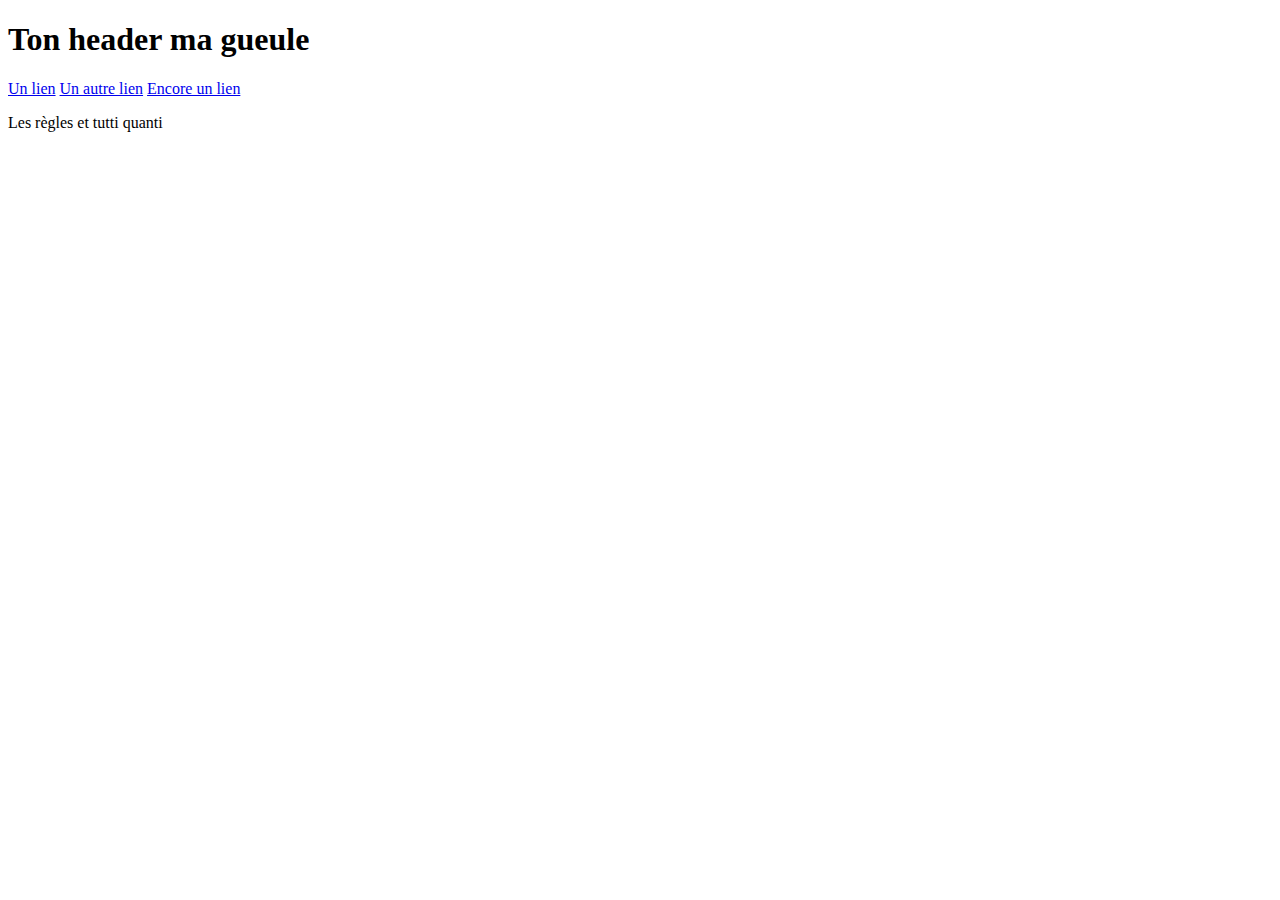
==== index.html @ 5b4ed578 "serveur node" ====
<!DOCTYPE html>
<html lang='fr'>
	<head>
		<title>Accueil</title>
		<meta charset="utf-8">
		<link rel="stylesheet" type="text/css" href="css/style.css">
		<script type="text/javascript" href="script/script.js"></script>
	</head>

	<body>
        <header>
            <h1>Ton header ma gueule</h1>
            <nav>
                <a href="#">Un lien</a>
                <a href="#">Un autre lien</a>
                <a href="#">Encore un lien</a>
            </nav>
        </header>
        <div id='global-wrapper'>
            <p id='about-the-game'>Les règles et tutti quanti</p>
        </div>
	</body>
</html>
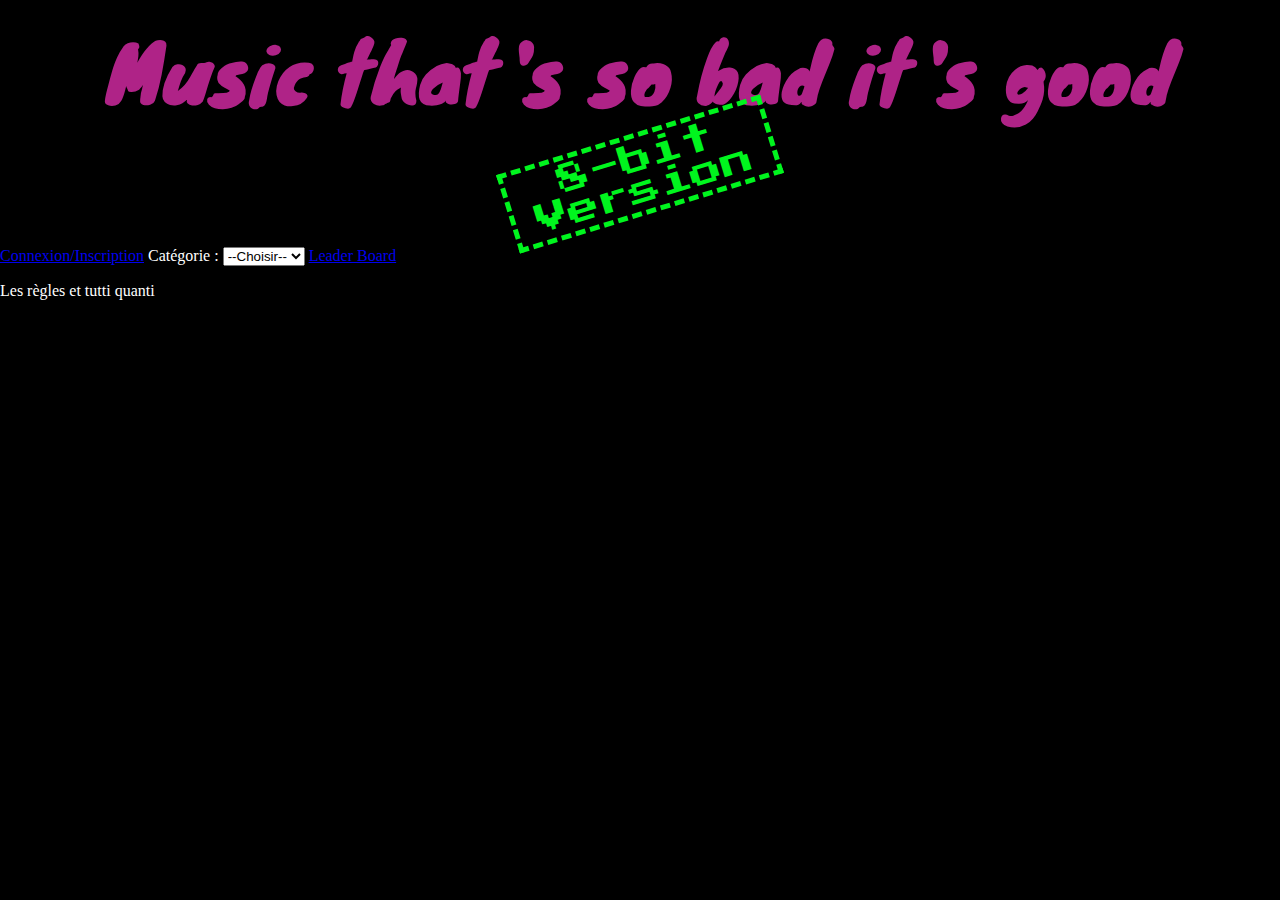
==== commit a8d27627: "images + pages html" ====
--- a/index.html
+++ b/index.html
@@ -3,17 +3,25 @@
 	<head>
 		<title>Accueil</title>
 		<meta charset="utf-8">
-		<link rel="stylesheet" type="text/css" href="css/style.css">
-		<script type="text/javascript" href="script/script.js"></script>
+		<link rel="stylesheet" type="text/css" href="src/css/style.css">
+		<script type="text/javascript" href="src/script/script.js"></script>
 	</head>
 
 	<body>
         <header>
-            <h1>Ton header ma gueule</h1>
+            <div id='main-header'>Music that's so bad it's good</div>
+            <div id='sub-header'>8-bit Version</div>
             <nav>
-                <a href="#">Un lien</a>
-                <a href="#">Un autre lien</a>
-                <a href="#">Encore un lien</a>
+                <a class='nav-button' href="#">Connexion/Inscription</a>
+                <label for="nav-categories">Catégorie :</label>
+                <select id="nav-categories">
+                    <option selected disabled='true'>--Choisir--</option>
+                    <option>Toutes</option>
+                    <option>80s</option>
+                    <option>90s</option>
+                    <option>2000s</option>
+                </select>
+                <a class='nav-button' href="#">Leader Board</a>
             </nav>
         </header>
         <div id='global-wrapper'>
--- a/src/css/style.css
+++ b/src/css/style.css
@@ -0,0 +1,30 @@
+@import url('https://fonts.googleapis.com/css?family=Knewave');
+@import url('https://fonts.googleapis.com/css?family=Press+Start+2P');
+
+body{
+    margin: 0;
+    padding: 0;
+    background-color: black;
+    color: white;
+}
+
+#main-header{
+    font-family: 'Knewave', 'Arial', sans-serif;
+    color: rgb(175, 35, 135);
+    text-align: center;
+    font-size: 60pt;
+    margin: .5rem auto auto;
+}
+
+#sub-header{
+    font-family: 'Press Start 2P', 'Arial', sans-serif;
+    color: rgb(0, 245, 30);
+    font-size: 24pt;
+    text-align: center;
+    margin: auto;
+    transform: rotate(-17deg);
+    border: thick dashed rgb(0, 245, 30);
+    max-width: 250px;
+    padding: .25rem .5rem;
+    margin-bottom: 2rem;
+}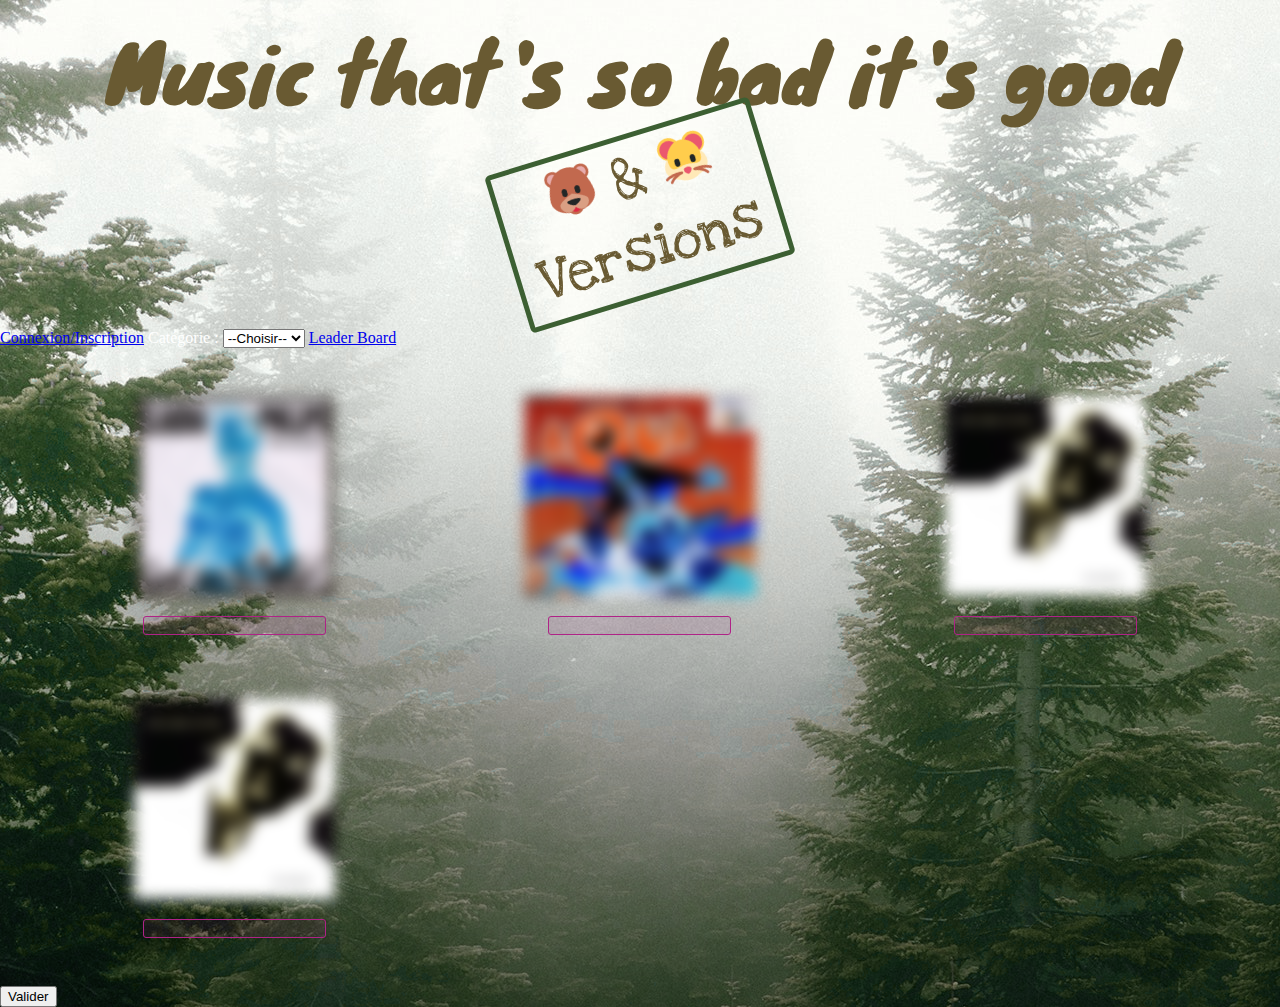
==== commit 5db8e000: "theme + icônes" ====
--- a/index.html
+++ b/index.html
@@ -4,13 +4,15 @@
 		<title>Accueil</title>
 		<meta charset="utf-8">
 		<link rel="stylesheet" type="text/css" href="src/css/style.css">
-		<script type="text/javascript" href="src/script/script.js"></script>
+		<script type="text/javascript" src="src/script/script.js"></script>
 	</head>
 
 	<body>
         <header>
             <div id='main-header'>Music that's so bad it's good</div>
-            <div id='sub-header'>8-bit Version</div>
+            <div id='sub-header'>
+                <img class='icon' src='src/img/icons/bear.png'/>
+                & <img class='icon' src='src/img/icons/hamster.png'/> Versions</div>
             <nav>
                 <a class='nav-button' href="#">Connexion/Inscription</a>
                 <label for="nav-categories">Catégorie :</label>
--- a/src/css/style.css
+++ b/src/css/style.css
@@ -1,30 +1,72 @@
 @import url('https://fonts.googleapis.com/css?family=Knewave');
-@import url('https://fonts.googleapis.com/css?family=Press+Start+2P');
+@import url('https://fonts.googleapis.com/css?family=Love+Ya+Like+A+Sister');
 
 body{
     margin: 0;
     padding: 0;
-    background-color: black;
+    background-image: url('../img/background.png');
     color: white;
 }
 
 #main-header{
     font-family: 'Knewave', 'Arial', sans-serif;
-    color: rgb(175, 35, 135);
+    color: rgb(105, 90, 50);
     text-align: center;
     font-size: 60pt;
     margin: .5rem auto auto;
 }
 
 #sub-header{
-    font-family: 'Press Start 2P', 'Arial', sans-serif;
-    color: rgb(0, 245, 30);
-    font-size: 24pt;
+    font-family: 'Love Ya Like A Sister', 'Arial', sans-serif;
+    color: rgb(105, 90, 50);
+    font-size: 44pt;
     text-align: center;
     margin: auto;
     transform: rotate(-17deg);
-    border: thick dashed rgb(0, 245, 30);
+    border: thick solid rgb(60, 95, 50);
+    border-radius: 5px;
     max-width: 250px;
     padding: .25rem .5rem;
     margin-bottom: 2rem;
+}
+
+.icon{
+    max-height: 3rem;
+    object-fit: contain;
+}
+
+#wrapper-quizz{
+    width: 95%;
+    margin: 2rem auto auto;
+    display: grid;
+    grid-template-columns: 1fr 1fr 1fr;
+}
+
+.song{
+    padding: 1rem;
+    margin-bottom: 2rem;
+}
+.song *{
+    display: block;
+    margin: auto;
+}
+
+.thumbnail{
+    max-height: 200px;
+    object-fit: contain;
+}
+
+.secret{
+    filter: invert(100%) blur(7px);
+}
+
+.song input[type='text']{
+    margin-top: 1.25rem;
+    background-color: rgba(175, 35, 135, .1);
+    border-radius: 3px;
+    border: thin solid rgb(175, 35, 135);
+}
+
+.song input[type='text']:focus{
+    background-color: rgba(175, 35, 135, .5);
 }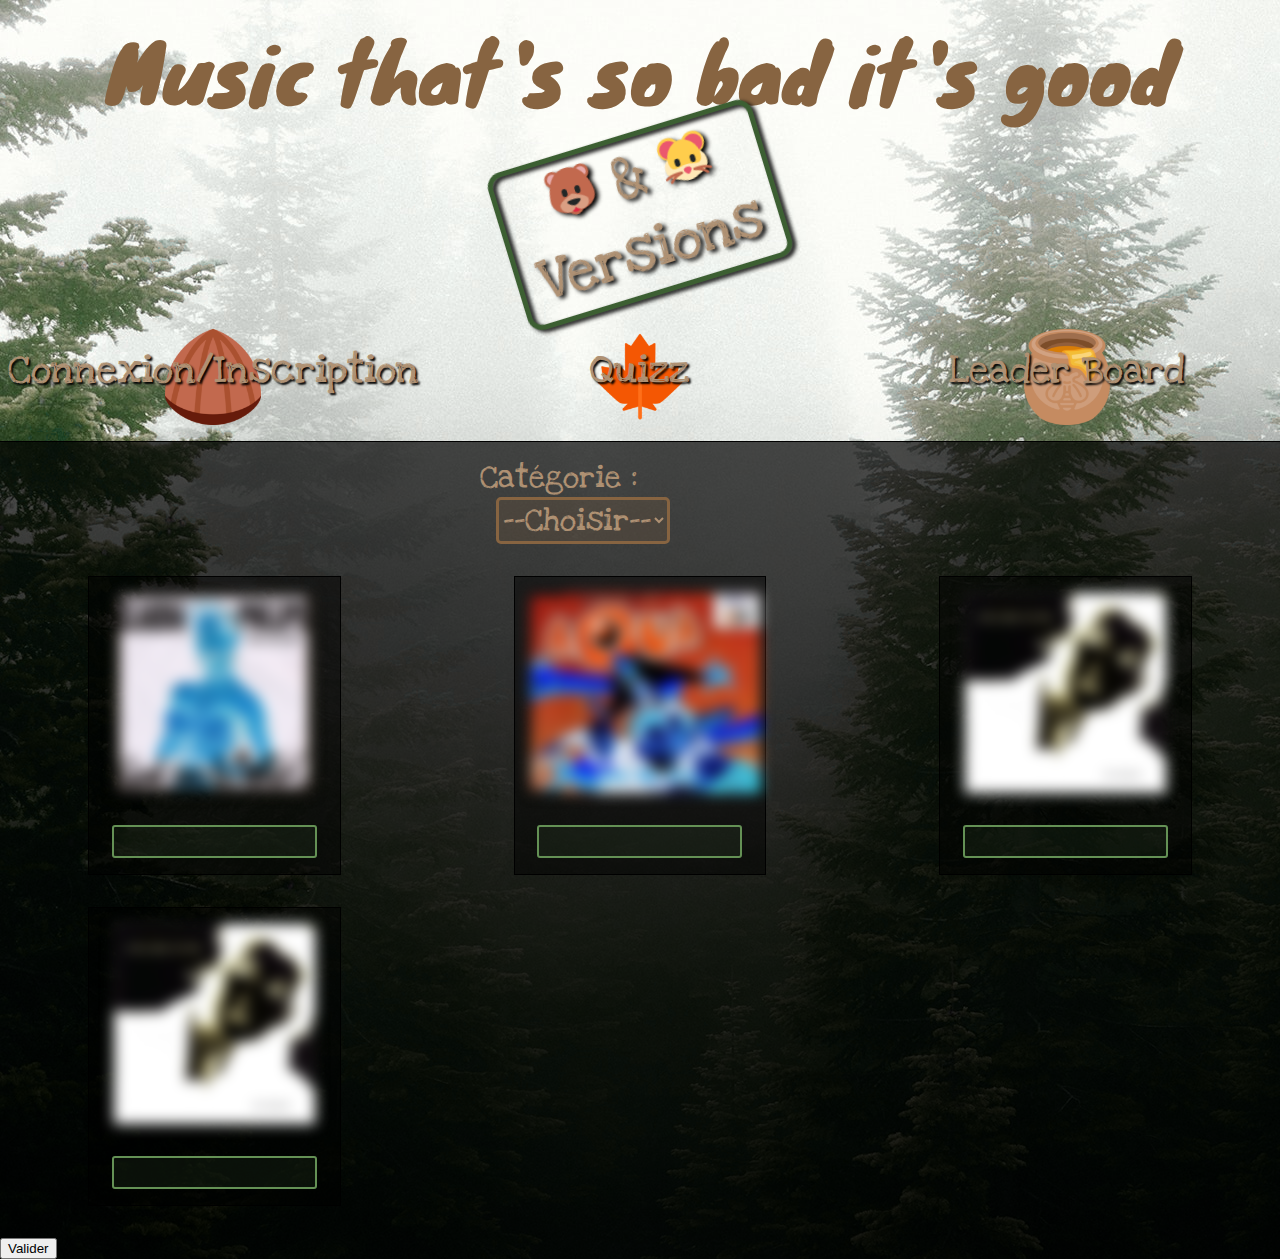
==== commit 101fa2b7: "intégration quizz + bannière" ====
--- a/index.html
+++ b/index.html
@@ -14,16 +14,9 @@
                 <img class='icon' src='src/img/icons/bear.png'/>
                 & <img class='icon' src='src/img/icons/hamster.png'/> Versions</div>
             <nav>
-                <a class='nav-button' href="#">Connexion/Inscription</a>
-                <label for="nav-categories">Catégorie :</label>
-                <select id="nav-categories">
-                    <option selected disabled='true'>--Choisir--</option>
-                    <option>Toutes</option>
-                    <option>80s</option>
-                    <option>90s</option>
-                    <option>2000s</option>
-                </select>
-                <a class='nav-button' href="#">Leader Board</a>
+                <a id='nav-connection' href="#">Connexion/Inscription</a>
+                <a id='nav-quizz' href="#">Quizz</a>
+                <a id='nav-leaderboard' href="#">Leader Board</a>
             </nav>
         </header>
         <div id='global-wrapper'>
--- a/src/css/style.css
+++ b/src/css/style.css
@@ -1,6 +1,8 @@
 @import url('https://fonts.googleapis.com/css?family=Knewave');
 @import url('https://fonts.googleapis.com/css?family=Love+Ya+Like+A+Sister');
+@import url('https://fonts.googleapis.com/css?family=Oswald');
 
+/* Paramètres généraux */
 body{
     margin: 0;
     padding: 0;
@@ -8,9 +10,19 @@
     color: white;
 }
 
+#global-wrapper{
+    background-color: rgba(0, 0, 0, .7);
+    border-top: thin solid black;
+}
+
+input[type='text']{
+    font-family: "Oswald", Arial, Helvetica, sans-serif;
+}
+
+/* Header */
 #main-header{
     font-family: 'Knewave', 'Arial', sans-serif;
-    color: rgb(105, 90, 50);
+    color: rgb(135, 100, 65);
     text-align: center;
     font-size: 60pt;
     margin: .5rem auto auto;
@@ -18,16 +30,17 @@
 
 #sub-header{
     font-family: 'Love Ya Like A Sister', 'Arial', sans-serif;
-    color: rgb(105, 90, 50);
+    color: rgb(175, 145, 115);
     font-size: 44pt;
     text-align: center;
     margin: auto;
     transform: rotate(-17deg);
     border: thick solid rgb(60, 95, 50);
-    border-radius: 5px;
+    border-radius: 15px;
     max-width: 250px;
     padding: .25rem .5rem;
     margin-bottom: 2rem;
+    filter: drop-shadow(3px 3px 2px black);
 }
 
 .icon{
@@ -35,17 +48,77 @@
     object-fit: contain;
 }
 
+header nav{
+    display: grid;
+    grid-template-columns: 1fr 1fr 1fr;
+}
+
+header nav a{
+    display:block;
+    height: 80px;
+    background-size:contain;
+    text-align: center;
+    font-family: 'Love Ya Like A Sister', 'Arial', sans-serif;
+    color: rgb(175, 145, 115);
+    text-decoration: none;
+    text-shadow: 2px 2px 2px black;
+    font-size: 30pt;
+    padding-top: 1rem;
+    background-repeat: no-repeat;
+    background-position: center;
+    margin-bottom: 1rem;
+}
+
+#nav-connection{
+    background-image: url('../img/icons/chestnut.png');
+}
+
+#nav-quizz{
+    background-image: url('../img/icons/mapleleaf.png');
+}
+
+#nav-leaderboard{
+    background-image: url('../img/icons/honeypot.png');
+}
+
+/*Module quizz*/
+#wrapper-categories{
+    width:25%;
+    margin:auto;
+    padding-top: 1rem;
+}
+
+#wrapper-categories *{
+    font-family: 'Love Ya Like A Sister', 'Arial', sans-serif;
+    color: rgb(175, 145, 115);
+    font-size: 24pt;
+}
+
+
+#wrapper-categories select{
+    border: 3px solid rgb(135, 100, 65);
+    border-radius: 5px;
+    background-color: rgba(135, 100, 65, .2);
+    margin-left: 1rem;
+    text-align: center;
+}
+
 #wrapper-quizz{
     width: 95%;
     margin: 2rem auto auto;
     display: grid;
     grid-template-columns: 1fr 1fr 1fr;
+    column-gap: 5%;
 }
 
 .song{
     padding: 1rem;
-    margin-bottom: 2rem;
+    margin: auto auto 2rem;
+    border: thin solid black;
+    background-color: rgba(0,0,0, .5);
+    width: 60%;
 }
+
 .song *{
     display: block;
     margin: auto;
@@ -61,12 +134,16 @@
 }
 
 .song input[type='text']{
-    margin-top: 1.25rem;
-    background-color: rgba(175, 35, 135, .1);
+    margin-top: 2rem;
+    background-color: rgba(100, 145, 85, .1);
     border-radius: 3px;
-    border: thin solid rgb(175, 35, 135);
+    border: 2px solid rgb(100, 145, 85);
+    color:rgb(100, 145, 85);
+    font-size: 14pt;
+    text-align: center;
 }
 
 .song input[type='text']:focus{
-    background-color: rgba(175, 35, 135, .5);
+    background-color: rgba(100, 145, 85, .5);
+    color: black;
 }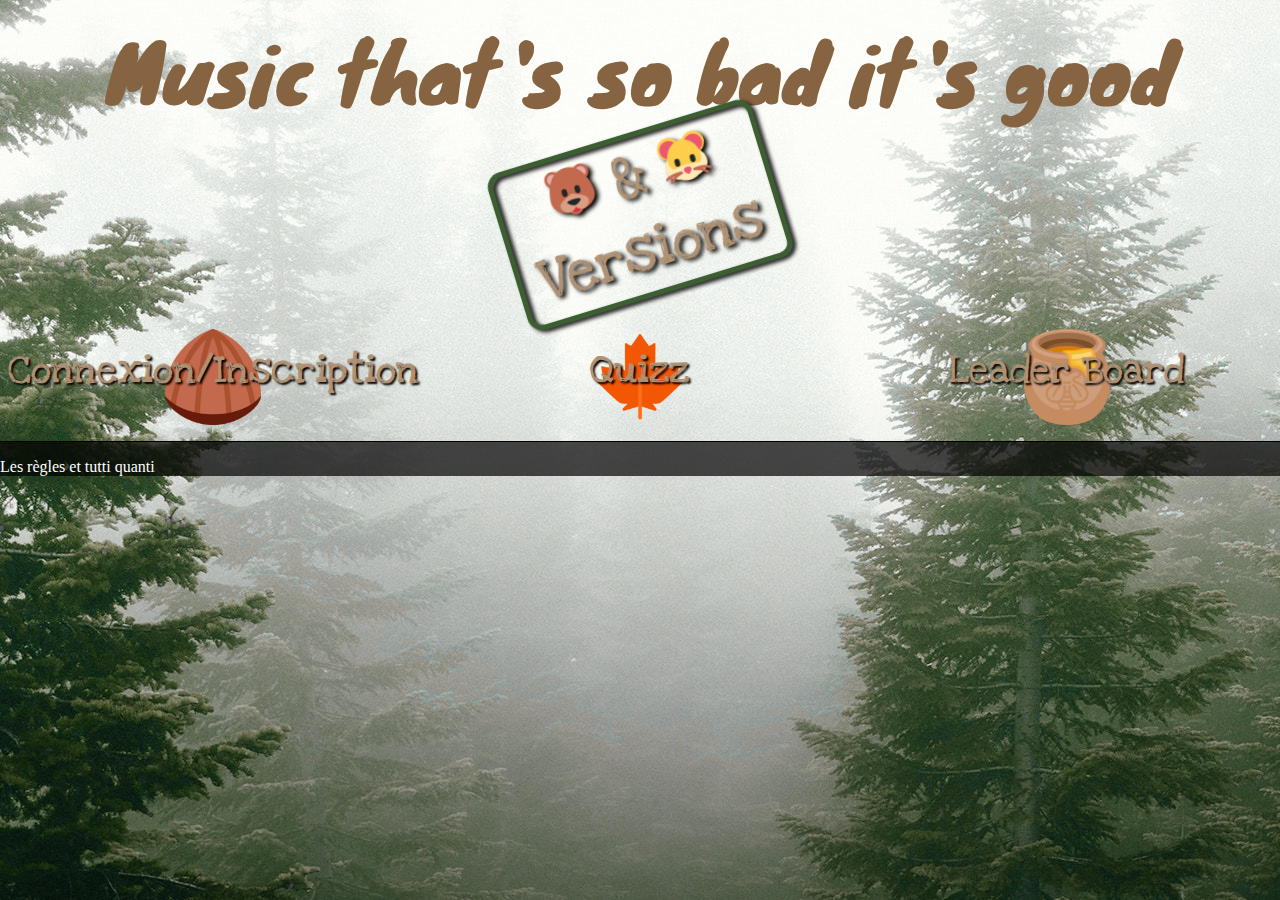
==== commit be9d1a7e: "fin d'AJAX + structures" ====
--- a/index.html
+++ b/index.html
@@ -14,9 +14,9 @@
                 <img class='icon' src='src/img/icons/bear.png'/>
                 & <img class='icon' src='src/img/icons/hamster.png'/> Versions</div>
             <nav>
-                <a id='nav-connection' href="#">Connexion/Inscription</a>
-                <a id='nav-quizz' href="#">Quizz</a>
-                <a id='nav-leaderboard' href="#">Leader Board</a>
+                <a id='nav-connection' href="pages/connection.html">Connexion/Inscription</a>
+                <a id='nav-quizz' href="pages/quizz.html">Quizz</a>
+                <a id='nav-leaderboard' href="pages/leaderboard.html">Leader Board</a>
             </nav>
         </header>
         <div id='global-wrapper'>
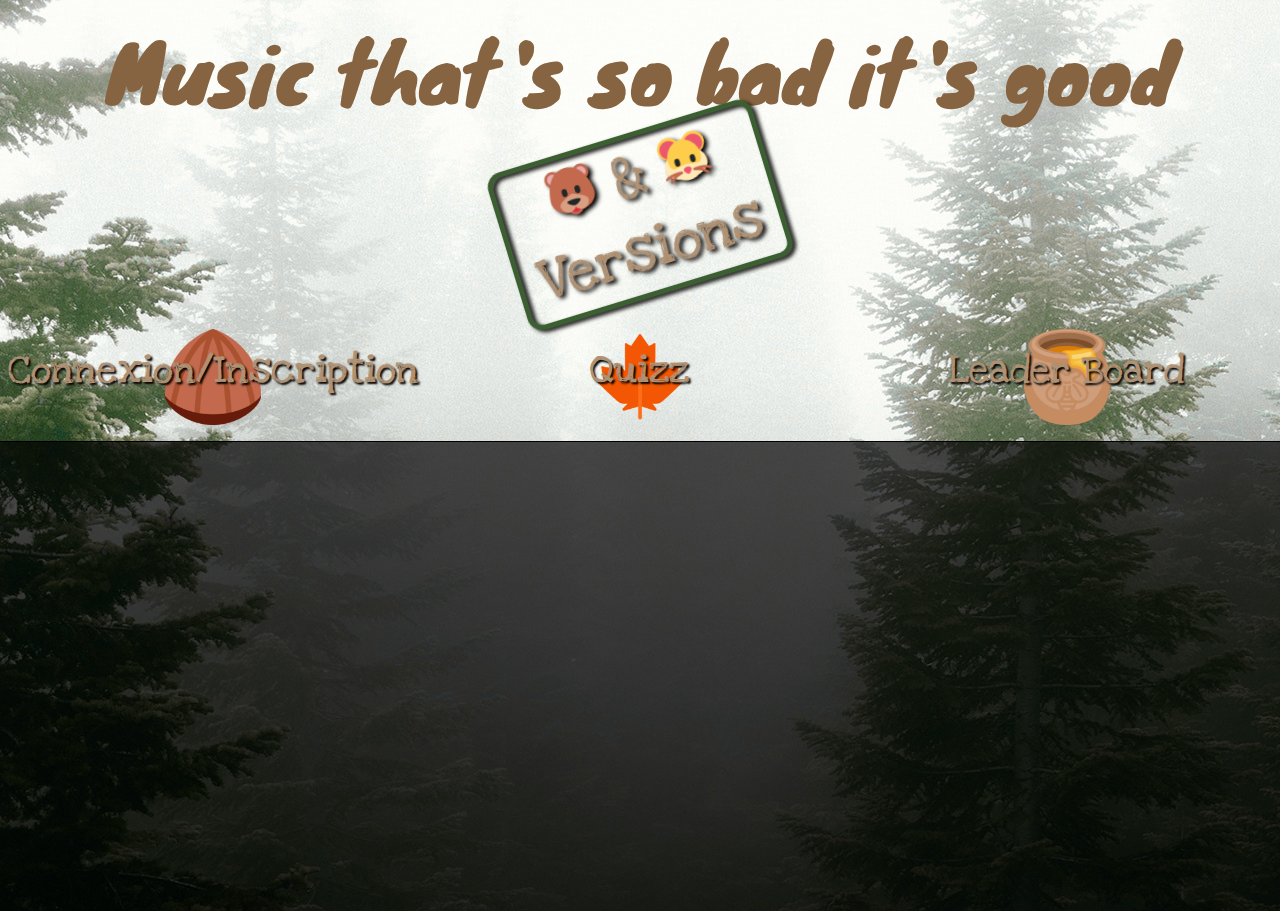
==== commit b991ec8d: "bucherons" ====
--- a/index.html
+++ b/index.html
@@ -10,9 +10,10 @@
 	<body>
         <header>
             <div id='main-header'>Music that's so bad it's good</div>
-            <div id='sub-header'>
+            <a id='sub-header' href="index.html">
                 <img class='icon' src='src/img/icons/bear.png'/>
-                & <img class='icon' src='src/img/icons/hamster.png'/> Versions</div>
+                & <img class='icon' src='src/img/icons/hamster.png'/> Versions
+            </a>
             <nav>
                 <a id='nav-connection' href="pages/connection.html">Connexion/Inscription</a>
                 <a id='nav-quizz' href="pages/quizz.html">Quizz</a>
@@ -20,7 +21,7 @@
             </nav>
         </header>
         <div id='global-wrapper'>
-            <p id='about-the-game'>Les règles et tutti quanti</p>
+            <img id='lumber-welcome' src='src/img/lumbers/index-lumber.png' class='hidden'/>
         </div>
 	</body>
 </html>--- a/src/css/style.css
+++ b/src/css/style.css
@@ -7,16 +7,24 @@
     margin: 0;
     padding: 0;
     background-image: url('../img/background.png');
+    background-repeat: no-repeat;
+    background-color: black;
     color: white;
 }
 
 #global-wrapper{
     background-color: rgba(0, 0, 0, .7);
     border-top: thin solid black;
+    min-height: 45vh;
+    padding: 2rem 0;
 }
 
 input[type='text']{
     font-family: "Oswald", Arial, Helvetica, sans-serif;
+}
+
+.hidden{
+    opacity: 0;
 }
 
 /* Header */
@@ -29,10 +37,12 @@
 }
 
 #sub-header{
+    display:block;
     font-family: 'Love Ya Like A Sister', 'Arial', sans-serif;
     color: rgb(175, 145, 115);
     font-size: 44pt;
     text-align: center;
+    text-decoration: none;
     margin: auto;
     transform: rotate(-17deg);
     border: thick solid rgb(60, 95, 50);
@@ -81,6 +91,13 @@
     background-image: url('../img/icons/honeypot.png');
 }
 
+/*Accueil*/
+#lumber-welcome{
+    max-height: 45vh;
+    left: 33vw;
+    position: absolute;
+}
+
 /*Module quizz*/
 #wrapper-categories{
     width:25%;
@@ -88,14 +105,14 @@
     padding-top: 1rem;
 }
 
-#wrapper-categories *{
+#wrapper-categories *, #validate-quizz{
     font-family: 'Love Ya Like A Sister', 'Arial', sans-serif;
     color: rgb(175, 145, 115);
     font-size: 24pt;
 }
 
 
-#wrapper-categories select{
+#wrapper-categories select, #validate-quizz{
     border: 3px solid rgb(135, 100, 65);
     border-radius: 5px;
     background-color: rgba(135, 100, 65, .2);
@@ -112,7 +129,7 @@
 }
 
 .song{
-    padding: 1rem;
+    padding: 3rem .5rem;
     margin: auto auto 2rem;
     border: thin solid black;
     background-color: rgba(0,0,0, .5);
@@ -146,4 +163,40 @@
 .song input[type='text']:focus{
     background-color: rgba(100, 145, 85, .5);
     color: black;
+}
+
+#validate-quizz{
+    display: block;
+    margin: 2rem auto;
+}
+
+#icon-help, #icon-close{
+    max-width: 7vh;
+    cursor: pointer;
+}
+
+#icon-help {
+	position: fixed;
+	left: 20px;
+    bottom: 20px;
+}
+
+#lumber-help {
+    position: fixed;
+    top: 15vh;
+    left: 35vw;
+    filter: drop-shadow(5px 5px 3px black);
+    height: 645px;
+    width: 365px;
+    background-image: url('../img/lumbers/help-lumber.png');
+    background-size: contain;
+    background-repeat: no-repeat;
+    background-position: bottom;
+    z-index: 2;
+}
+
+#icon-close{
+    position: absolute;
+    top: 0;
+    right: 0;
 }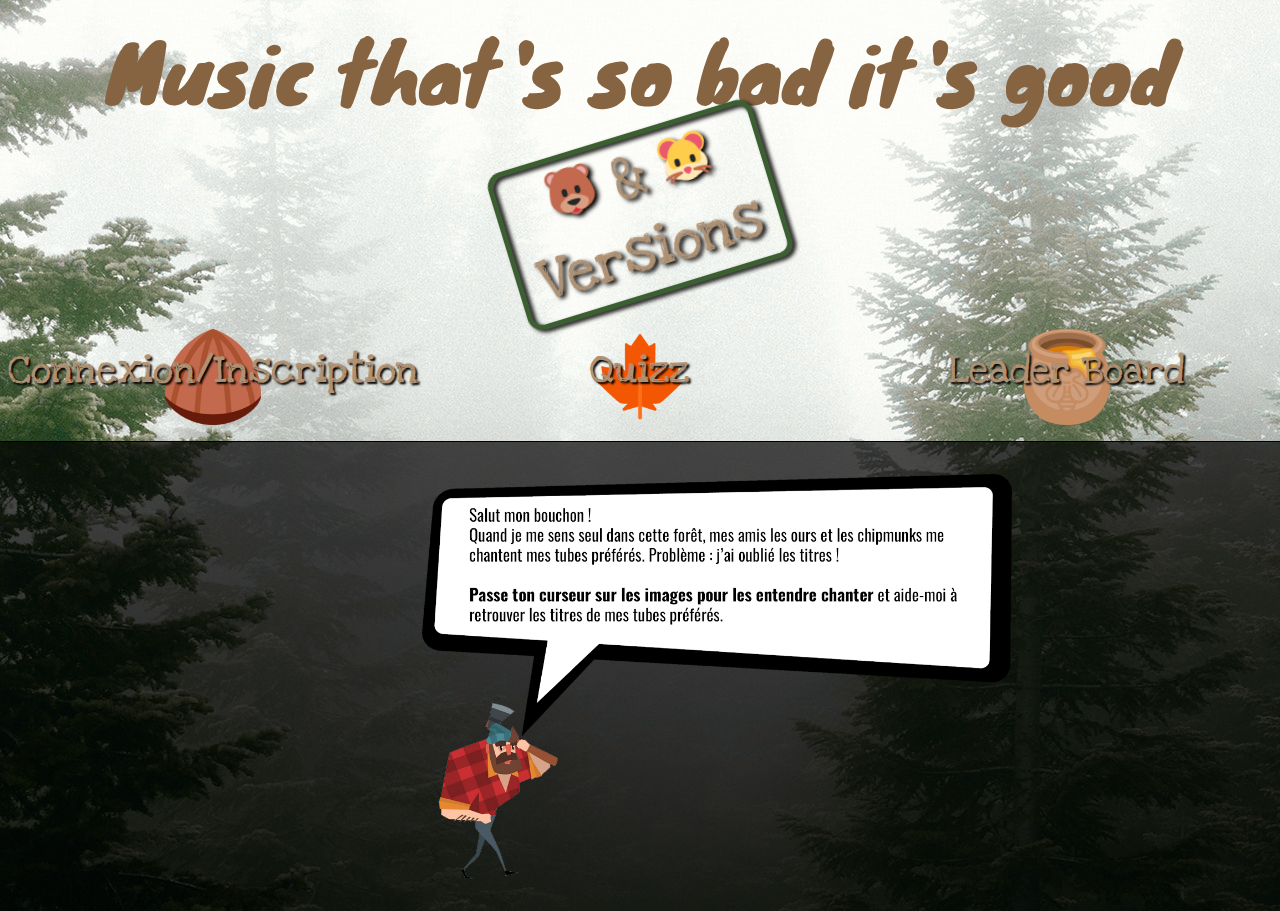
==== commit 620bf50f: "disabled et masked" ====
--- a/index.html
+++ b/index.html
@@ -21,7 +21,7 @@
             </nav>
         </header>
         <div id='global-wrapper'>
-            <img id='lumber-welcome' src='src/img/lumbers/index-lumber.png' class='hidden'/>
+            <img id='lumber-welcome' src='src/img/lumbers/index-lumber.png'/>
         </div>
 	</body>
 </html>--- a/src/css/style.css
+++ b/src/css/style.css
@@ -23,8 +23,12 @@
     font-family: "Oswald", Arial, Helvetica, sans-serif;
 }
 
+.masked{
+    opacity: 0;
+}
+
 .hidden{
-    opacity: 0;
+    display: none;
 }
 
 /* Header */
